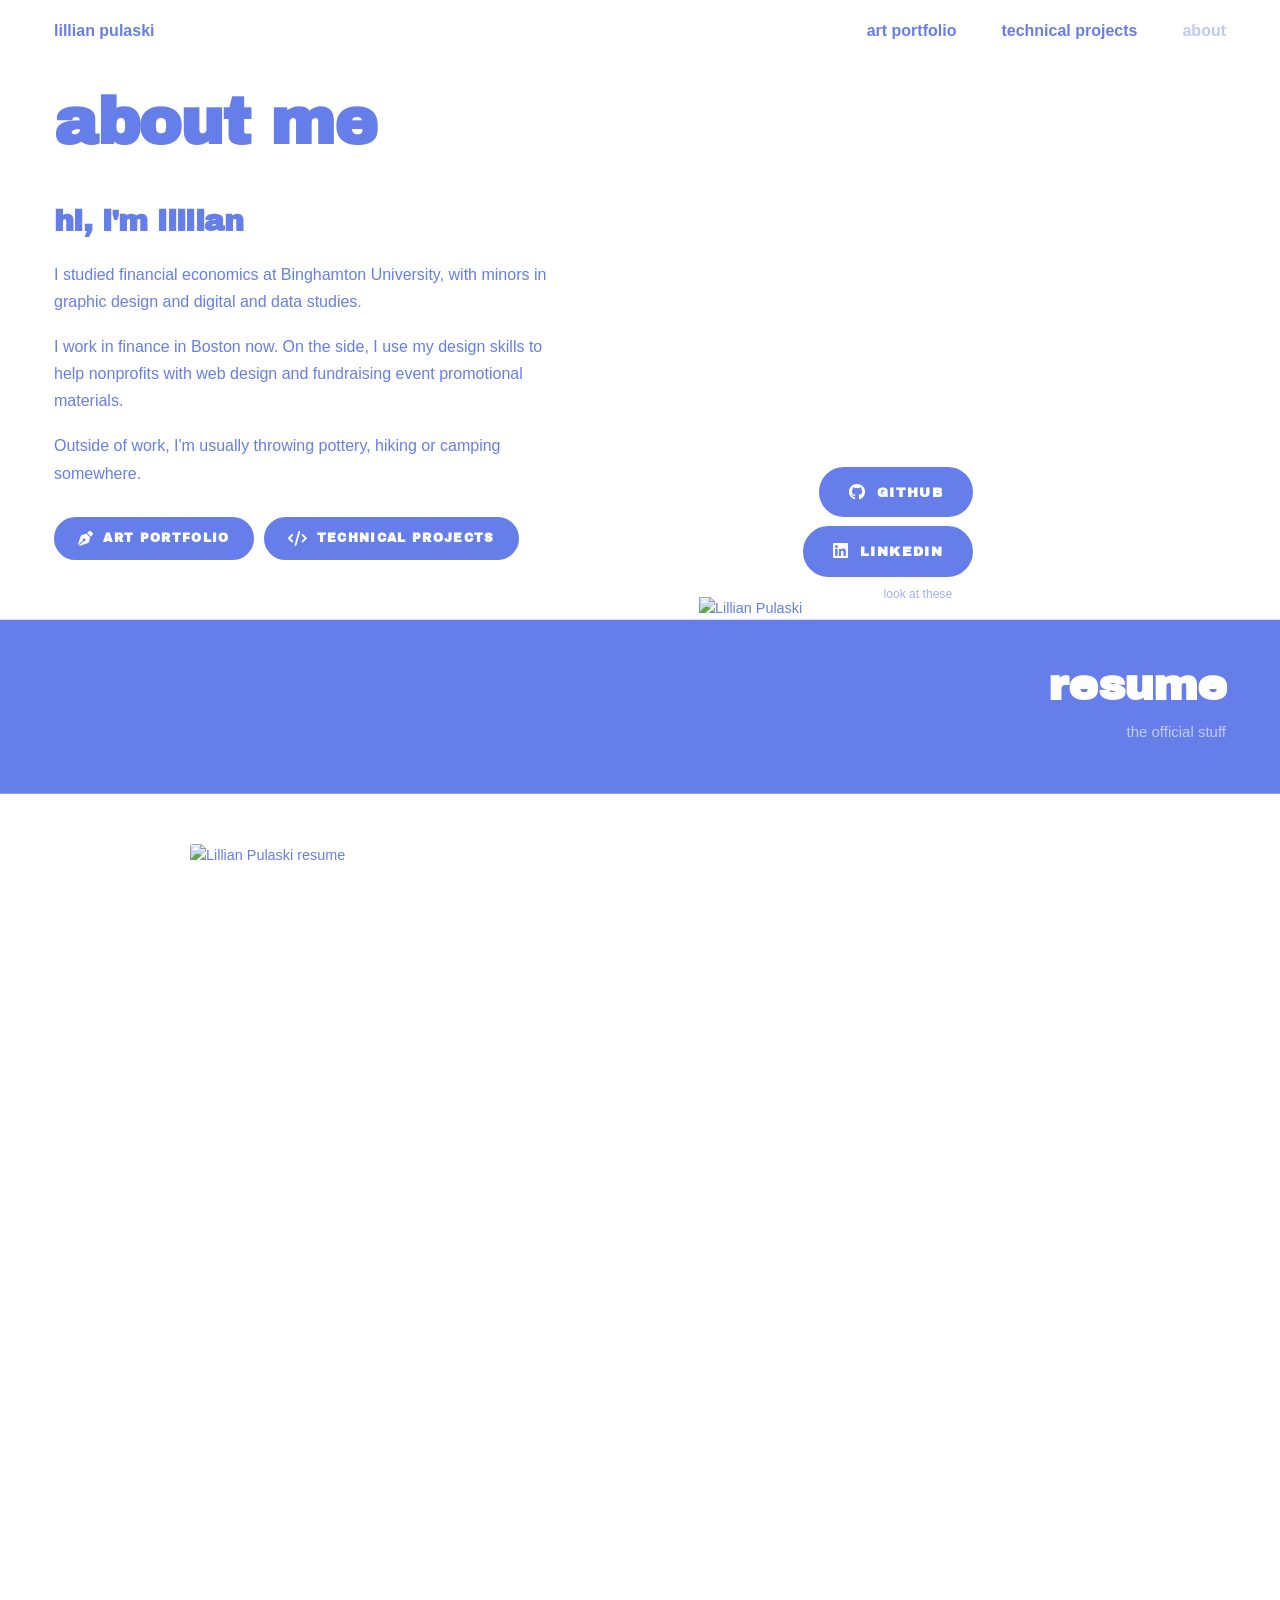
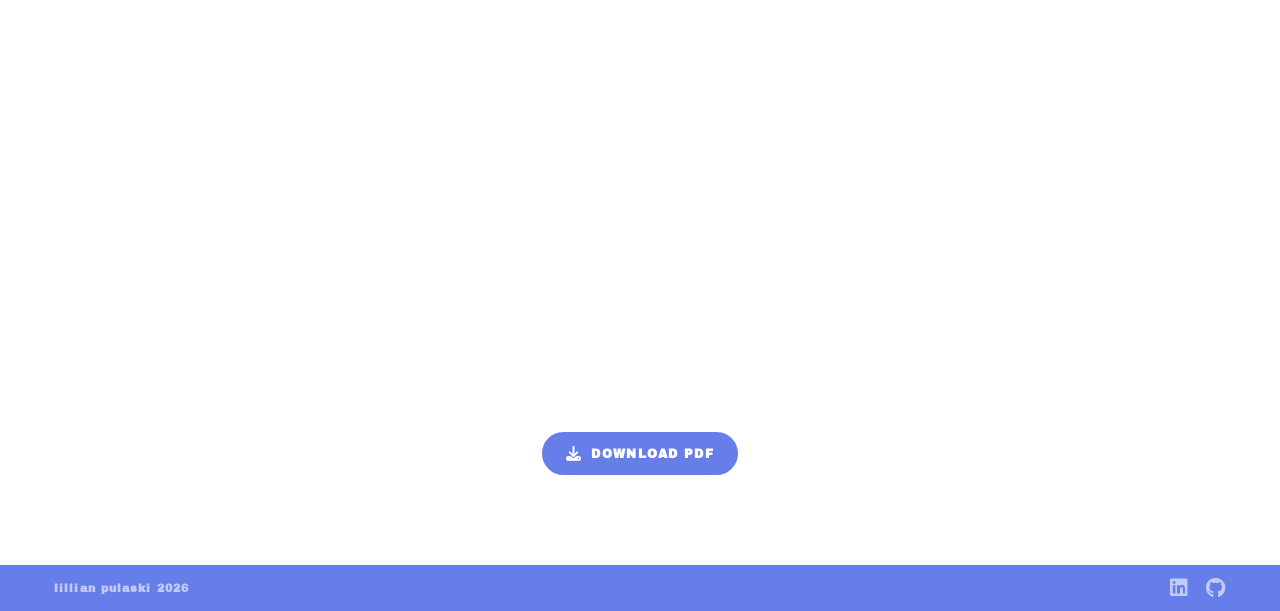
==== about.html @ 8039a745 "Update and rename resume.html to about.html" ====
<!DOCTYPE html>
<html lang="en">
<head>
    <meta charset="UTF-8">
    <meta name="viewport" content="width=device-width, initial-scale=1.0">
    <title>about</title>
    <link rel="icon" href="photos/icon3.svg">
    <link rel="stylesheet" href="style.css">
    <link rel="preconnect" href="https://fonts.googleapis.com">
    <link rel="preconnect" href="https://fonts.gstatic.com" crossorigin>
    <link href="https://fonts.googleapis.com/css2?family=Anton&family=Archivo+Black&display=swap" rel="stylesheet">
    <link rel="stylesheet" href="https://cdnjs.cloudflare.com/ajax/libs/font-awesome/6.4.0/css/all.min.css">
    <style>

        /* ── Hero ── */
        .hero { min-height: 0; padding: 0; }

        .hero-content {
            padding: 90px 54px 29px;
            width: 100%;
        }

        .name-container { margin-bottom: 0; }

        .portfolio-title {
            font-family: var(--font-display);
            font-weight: 900;
            font-size: clamp(28px, 5.5vw, 65px);
            letter-spacing: -0.02em;
            line-height: 1;
            color: var(--color-text);
            text-align: left;
            margin: 0;
        }

        /* ── Buttons ── */
        .btn {
            display: inline-flex;
            align-items: center;
            gap: 9px;
            padding: 12px 22px;
            border-radius: 999px;
            text-decoration: none;
            font-family: var(--font-display);
            font-weight: 900;
            font-size: 12px;
            letter-spacing: 0.11em;
            text-transform: uppercase;
            line-height: 1;
            border: 2px solid var(--color-text);
            background: var(--color-text);
            color: #fff;
            transition: background-color 0.25s ease, border-color 0.25s ease, transform 0.2s ease;
        }

        .btn i { font-size: 15px; }

        .btn:hover {
            background: #667eea;
            border-color: #667eea;
            transform: translateY(-2px);
        }

        .btn--big {
            padding: 17px 32px;
            font-size: 15px;
            gap: 12px;
        }

        .btn--big i { font-size: 19px; }

        /* ── About: text left, photo right ── */
        .about {
            max-width: 1440px;
            margin: 0 auto;
            padding: 20px 54px 0;
            overflow-x: clip;
            display: grid;
            grid-template-columns: minmax(0, 1fr) minmax(0, 45%);
            gap: 60px;
            align-items: end;
        }

        .about-text {
            align-self: start;
            padding-bottom: 60px;
        }

        .about-text p {
            font-size: 16px;
            line-height: 1.7;
            color: var(--color-text);
            margin: 0 0 18px;
            max-width: 56ch;
        }

        .about-text p:last-of-type { margin-bottom: 0; }

        .about-lead {
            font-family: var(--font-display);
            font-weight: 900;
            font-size: clamp(20px, 2.4vw, 30px) !important;
            letter-spacing: -0.02em;
            line-height: 1.15 !important;
            margin-bottom: 22px !important;
        }

        .about-links {
            display: flex;
            flex-wrap: wrap;
            gap: 10px;
            margin-top: 30px;
        }

        .about-photo {
            position: relative;
            margin: 0;
            justify-self: end;
            width: 100%;
            container-type: inline-size;
        }

        .about-photo img {
            width: 100%;
            height: auto;
            display: block;
        }

        /* GitHub/LinkedIn buttons placed over the hands in the photo */
        .palm-stack {
            position: absolute;
            bottom: 75%;
            right: 48%;
            display: flex;
            flex-direction: column;
            align-items: flex-end;
            gap: clamp(8px, 1.7cqw, 10px);
        }

        /* sized in cqw so they scale with the photo */
        .palm-stack .btn {
            white-space: nowrap;
            font-size: clamp(11px, 2.5cqw, 15px);
            padding: clamp(12px, 2.8cqw, 17px) clamp(16px, 5.3cqw, 32px);
            gap: clamp(7px, 2cqw, 12px);
            border-width: 2px;
        }

        .palm-stack .btn i { font-size: clamp(13px, 3.2cqw, 19px); }

        .palm-note {
            margin: 0 clamp(12px, 4cqw, 30px) 0 0;
            text-align: right;
            color: var(--color-text);
            opacity: 0.6;
            font-size: clamp(12px, 2.3cqw, 15px);
            line-height: 1.4;
            white-space: nowrap;
        }

        /* ── Resume ── */
        .resume-band {
            background-color: var(--color-text);
            padding: 43px 0 50px;
            box-shadow: 0 0 0 100vmax var(--color-text);
            clip-path: inset(0 -100vmax);
        }

        .resume-band-inner {
            max-width: 1440px;
            margin: 0 auto;
            padding: 0 54px;
        }

        .resume-band-title {
            font-family: var(--font-display);
            font-size: clamp(22px, 3.5vw, 47px);
            font-weight: 900;
            letter-spacing: -0.02em;
            color: #fff;
            text-align: right;
            margin-bottom: 12px;
            line-height: 1;
        }

        .resume-band-inner > p {
            color: rgba(255,255,255,0.6);
            font-size: 15px;
            line-height: 1.6;
            text-align: right;
            margin: 0 0 0 auto;
            max-width: 52ch;
        }

        .resume-section {
            max-width: 1440px;
            margin: 0 auto;
            padding: 50px 54px 90px;
        }

        /* letter-size (8.5 x 11) resume image */
        .resume-img {
            display: block;
            width: 100%;
            max-width: 900px;
            margin: 0 auto;
            aspect-ratio: 8.5 / 11;
            object-fit: contain;
            background: #fff;
            border-radius: 3px;
        }

        .resume-actions {
            display: flex;
            justify-content: center;
            margin-top: 24px;
        }

        /* ── Responsive ── */
        @media (max-width: 1150px) {
            .about { gap: 36px; padding-left: 30px; padding-right: 30px; }
        }

        @media (max-width: 900px) {
            .about {
                grid-template-columns: minmax(0, 1fr);
                gap: 32px;
                padding: 20px 20px 0;
            }

            .about-text { padding-bottom: 0; }

            .about-photo {
                justify-self: center;
                width: 100%;
                max-width: min(460px, 92vw);
            }
        }

        @media (max-width: 768px) {
            .hero-content { padding: 76px 20px 20px; }
            .resume-band-inner { padding: 0 20px; }
            .resume-band-title { font-size: 36px; }
            .resume-section { padding: 36px 20px 72px; }
        }

        @media (prefers-reduced-motion: reduce) {
            .btn { transition: none; }
            .btn:hover { transform: none; }
        }

        /* ── Footer ── */
        .footer {
            background-color: var(--color-text) !important;
            border-top: none;
            padding: 13px 54px !important;
        }

        .footer-content {
            flex-direction: row !important;
            align-items: center;
            justify-content: space-between;
            max-width: none !important;
            width: 100%;
            margin: 0 !important;
            padding: 0 !important;
        }

        .footer-text {
            color: rgba(255,255,255,0.6) !important;
            font-weight: 900 !important;
            font-family: var(--font-display) !important;
            white-space: nowrap;
        }

        .footer-icon-link { color: rgba(255,255,255,0.6) !important; }
        .footer-icon-link:hover { color: white !important; }
        .footer-icon { width: 20px; height: 20px; font-size: 20px !important; }
        .footer-right { gap: 16px !important; flex-shrink: 0; }

        @media (max-width: 768px) {
            .footer { padding: 13px 20px !important; }
        }
    </style>
</head>
<body>

    <!-- Navigation -->
    <nav class="nav">
        <div class="nav-content">
            <div class="nav-name">lillian pulaski</div>
            <div class="nav-links">
                <a href="art.html" class="nav-link">art portfolio</a>
                <a href="technical.html" class="nav-link">technical projects</a>
                <a href="about.html" class="nav-link nav-link--active">about</a>
            </div>
        </div>
    </nav>

    <!-- Hero -->
    <section class="hero">
        <div class="hero-content">
            <div class="name-container">
                <div class="portfolio-title">about me</div>
            </div>
        </div>
    </section>

    <!-- About -->
    <div class="about">

        <div class="about-text">

            <p class="about-lead">hi, i'm lillian</p>

            <p>I studied financial economics at Binghamton University, with minors in graphic design and digital and data studies.</p>

            <p>I work in finance in Boston now. On the side, I use my design skills to help nonprofits with web design and fundraising event promotional materials.</p>

            <p>Outside of work, I'm usually throwing pottery, hiking or camping somewhere.</p>

            <div class="about-links">
                <a href="art.html" class="btn">
                    <i class="fa-solid fa-pen-nib"></i><span>Art portfolio</span>
                </a>
                <a href="technical.html" class="btn">
                    <i class="fa-solid fa-code"></i><span>Technical projects</span>
                </a>
            </div>

        </div>

        <figure class="about-photo">
            <img src="photos/lillian-about.png" alt="Lillian Pulaski">
            <div class="palm-stack">
                <a href="https://github.com/lillian-pulaski" class="btn btn--big" target="_blank" rel="noopener">
                    <i class="fab fa-github"></i><span>GitHub</span>
                </a>
                <a href="https://www.linkedin.com/in/lillian-pulaski/" class="btn btn--big" target="_blank" rel="noopener">
                    <i class="fab fa-linkedin"></i><span>LinkedIn</span>
                </a>
                <p class="palm-note">look at these</p>
            </div>
        </figure>

    </div>

    <!-- Resume -->
    <div class="resume-band">
        <div class="resume-band-inner">
            <h2 class="resume-band-title">resume</h2>
            <p>the official stuff</p>
        </div>
    </div>

    <div class="resume-section">
        <img src="photos/lillian-pulaski-resume.png" alt="Lillian Pulaski resume" class="resume-img">
        <div class="resume-actions">
            <a href="pdfs/lillian-pulaski-resume.pdf" class="btn" download>
                <i class="fa-solid fa-download"></i><span>Download PDF</span>
            </a>
        </div>
    </div>

    <!-- Footer -->
    <footer class="footer">
        <div class="footer-content">
            <div class="footer-left">
                <p class="footer-text">lillian pulaski 2026</p>
            </div>
            <div class="footer-right">
                <a href="https://www.linkedin.com/in/lillian-pulaski/" class="footer-link footer-icon-link" target="_blank" aria-label="LinkedIn">
                    <i class="fab fa-linkedin footer-icon"></i>
                </a>
                <a href="https://github.com/lillian-pulaski" class="footer-link footer-icon-link" target="_blank" aria-label="GitHub">
                    <i class="fab fa-github footer-icon"></i>
                </a>
            </div>
        </div>
    </footer>

    <script src="https://cdnjs.cloudflare.com/ajax/libs/gsap/3.12.5/gsap.min.js"></script>
    <script src="https://cdnjs.cloudflare.com/ajax/libs/gsap/3.12.5/ScrollTrigger.min.js"></script>
    <script src="script.js"></script>
</body>
</html>
---- style.css ----
/* ── Reset ── */
* {
    margin: 0;
    padding: 0;
    box-sizing: border-box;
}

:root {
    --color-text: #667eea;
    --color-bg: #ffffff;
    --color-text-secondary: #bfc8f2;
    --font-display: 'Archivo Black', sans-serif;
    --font-body: -apple-system, BlinkMacSystemFont, "Segoe UI", sans-serif;
}

/* base font size at 90% */
html {
    font-size: 90%;
    scroll-behavior: smooth;
    /* don't add overflow-x here, it clips the full-bleed bands */
}

body {
    font-family: var(--font-body);
    background-color: var(--color-bg);
    color: var(--color-text);
    /* same here, no overflow-x: hidden */
    line-height: 1.6;
}

::selection {
    background-color: var(--color-text);
    color: var(--color-bg);
}

/* ── Navigation ── */
.nav {
    position: fixed;
    top: 0;
    left: 0;
    right: 0;
    z-index: 1000;
    padding: 18px 54px;
    background-color: var(--color-bg);
}

.nav-content {
    display: flex;
    justify-content: space-between;
    align-items: center;
}

.nav-name {
    font-size: 16px;
    font-weight: 700;
    color: var(--color-text);
}

.nav-links {
    display: flex;
    gap: 45px;
}

.nav-link {
    color: var(--color-text);
    text-decoration: none;
    font-size: 16px;
    font-weight: 700;
    transition: color 0.3s ease;
}

.nav-link:hover { color: var(--color-text-secondary); }

.nav-link--active { color: var(--color-text-secondary) !important; }

/* ── Hero ── */
.hero {
    position: relative;
    min-height: 100vh;
    display: flex;
    align-items: flex-start;
    justify-content: center;
}

.hero-content {
    position: relative;
    z-index: 2;
    text-align: left;
    padding: 54px 36px;
}

.name-container { margin-bottom: 16px; }

.name {
    font-family: var(--font-display);
    font-weight: 900;
    line-height: 0.85;
    letter-spacing: -0.02em;
}

.index-name { text-align: right; }

.name-line {
    display: block;
    font-size: clamp(72px, 16vw, 200px);
}

.name-line.highlight {
    background-color: var(--color-text);
    color: var(--color-bg);
    display: block;
    box-sizing: border-box;
    position: relative;
    left: 50%;
    right: 50%;
    margin-left: -50vw;
    margin-right: -50vw;
    width: 100vw;
    padding-left: 36px;
    text-align: left;
}

.subtitle-wrapper { margin-top: 36px; }

.subtitle {
    font-size: 22px;
    letter-spacing: 0.2em;
    color: var(--color-text);
    margin-bottom: 8px;
    font-weight: 500;
    text-align: center;
}

.subtitle-secondary {
    font-size: 13px;
    letter-spacing: 0.15em;
    color: var(--color-text-secondary);
    font-weight: 400;
}

.portfolio-title {
    font-family: var(--font-display);
    font-weight: 900;
    font-size: clamp(28px, 5.5vw, 65px);
    letter-spacing: -0.02em;
    line-height: 1;
    color: var(--color-text);
    text-align: left;
    margin-top: 0;
}

/* ── Work grid ── */
.featured {
    padding: 108px 54px;
    max-width: 1440px;
    margin: 0 auto;
}

.section-header { margin-bottom: 72px; }

.section-title {
    font-size: 13px;
    letter-spacing: 0.2em;
    color: var(--color-text-secondary);
    margin-bottom: 18px;
    font-weight: 500;
}

.section-line {
    width: 90px;
    height: 1px;
    background: var(--color-text);
}

.work-grid {
    display: grid;
    grid-template-columns: repeat(12, 1fr);
    gap: 27px;
}

.work-item { grid-column: span 4; transition: opacity 0.3s ease; }
.work-item:hover { opacity: 0.7; }
.work-item.large { grid-column: span 8; }
.work-item.wide  { grid-column: span 6; }

.work-image-strip {
    display: flex;
    gap: 9px;
    overflow-x: auto;
    scrollbar-width: thin;
    scrollbar-color: var(--color-text) transparent;
    margin-bottom: 22px;
    -webkit-overflow-scrolling: touch;
    padding-bottom: 6px;
}

.work-image-strip::-webkit-scrollbar { height: 4px; }
.work-image-strip::-webkit-scrollbar-track { background: transparent; }
.work-image-strip::-webkit-scrollbar-thumb { background: var(--color-text-secondary); border-radius: 0; }
.work-image-strip::-webkit-scrollbar-thumb:hover { background: var(--color-text); }

.work-image {
    flex: 0 0 auto;
    width: 200px;
    aspect-ratio: 3 / 4;
    overflow: hidden;
    background: var(--color-bg);
}

.work-image-strip:has(> :only-child) > .work-image {
    width: 100%;
    flex: 1 1 auto;
}

.work-image img { width: 100%; height: 100%; object-fit: cover; display: block; }

.image-placeholder {
    width: 100%;
    height: 100%;
    background: var(--color-bg);
    display: flex;
    align-items: center;
    justify-content: center;
}

.placeholder-text {
    font-size: 13px;
    letter-spacing: 0.2em;
    color: var(--color-text-secondary);
}

.work-info { padding: 0 4px; }
.work-title { font-size: 22px; font-weight: 700; margin-bottom: 7px; }
.work-category { font-size: 11px; letter-spacing: 0.1em; color: var(--color-text-secondary); }

/* ── Footer ── */
.footer { padding: 14px 54px; }

.footer-content {
    max-width: 1440px;
    margin: 0 auto;
    display: flex;
    justify-content: space-between;
    align-items: center;
}

.footer-left { display: flex; flex-direction: column; gap: 7px; }

.footer-text { font-size: 11px; letter-spacing: 0.1em; color: var(--color-bg); }

.footer-right { display: flex; gap: 36px; flex-shrink: 0; }

.footer-link { font-size: 11px; letter-spacing: 0.15em; color: var(--color-bg); text-decoration: none; transition: color 0.3s ease; }
.footer-link:hover { color: var(--color-text-secondary); }

.footer-icon-link {
    font-size: 0;
    display: flex;
    align-items: center;
    justify-content: center;
    color: var(--color-text);
    transition: color 0.3s ease;
}

.footer-icon-link:hover { color: var(--color-text-secondary); }
.footer-icon { width: 20px; height: 20px; }

/* ── Responsive ── */
@media (max-width: 1200px) {
    .work-grid { grid-template-columns: repeat(8, 1fr); }
    .work-item { grid-column: span 4; }
    .work-item.large,
    .work-item.wide { grid-column: span 8; }
}

@media (max-width: 768px) {
    .nav { padding: 14px 20px; }
    .nav-name { font-size: 14px; }
    .nav-links { gap: 20px; }
    .nav-link { font-size: 14px; }
    .name-line { font-size: clamp(44px, 12vw, 110px); }
    .name-line.highlight { padding-left: 20px; }
    .subtitle { font-size: 15px; }
    .subtitle-secondary { font-size: 11px; }
    .featured { padding: 72px 27px; }
    .work-grid { grid-template-columns: 1fr; gap: 36px; }
    .work-item,
    .work-item.large,
    .work-item.wide { grid-column: span 1; }
    .work-image { width: 144px; }
    .work-image-strip:has(> :only-child) > .work-image { width: 100%; }

    /* footer: always one row */
    .footer { padding: 12px 20px !important; }
    .footer-content { flex-direction: row !important; align-items: center; gap: 12px; }
    .footer-right { gap: 14px !important; }
}
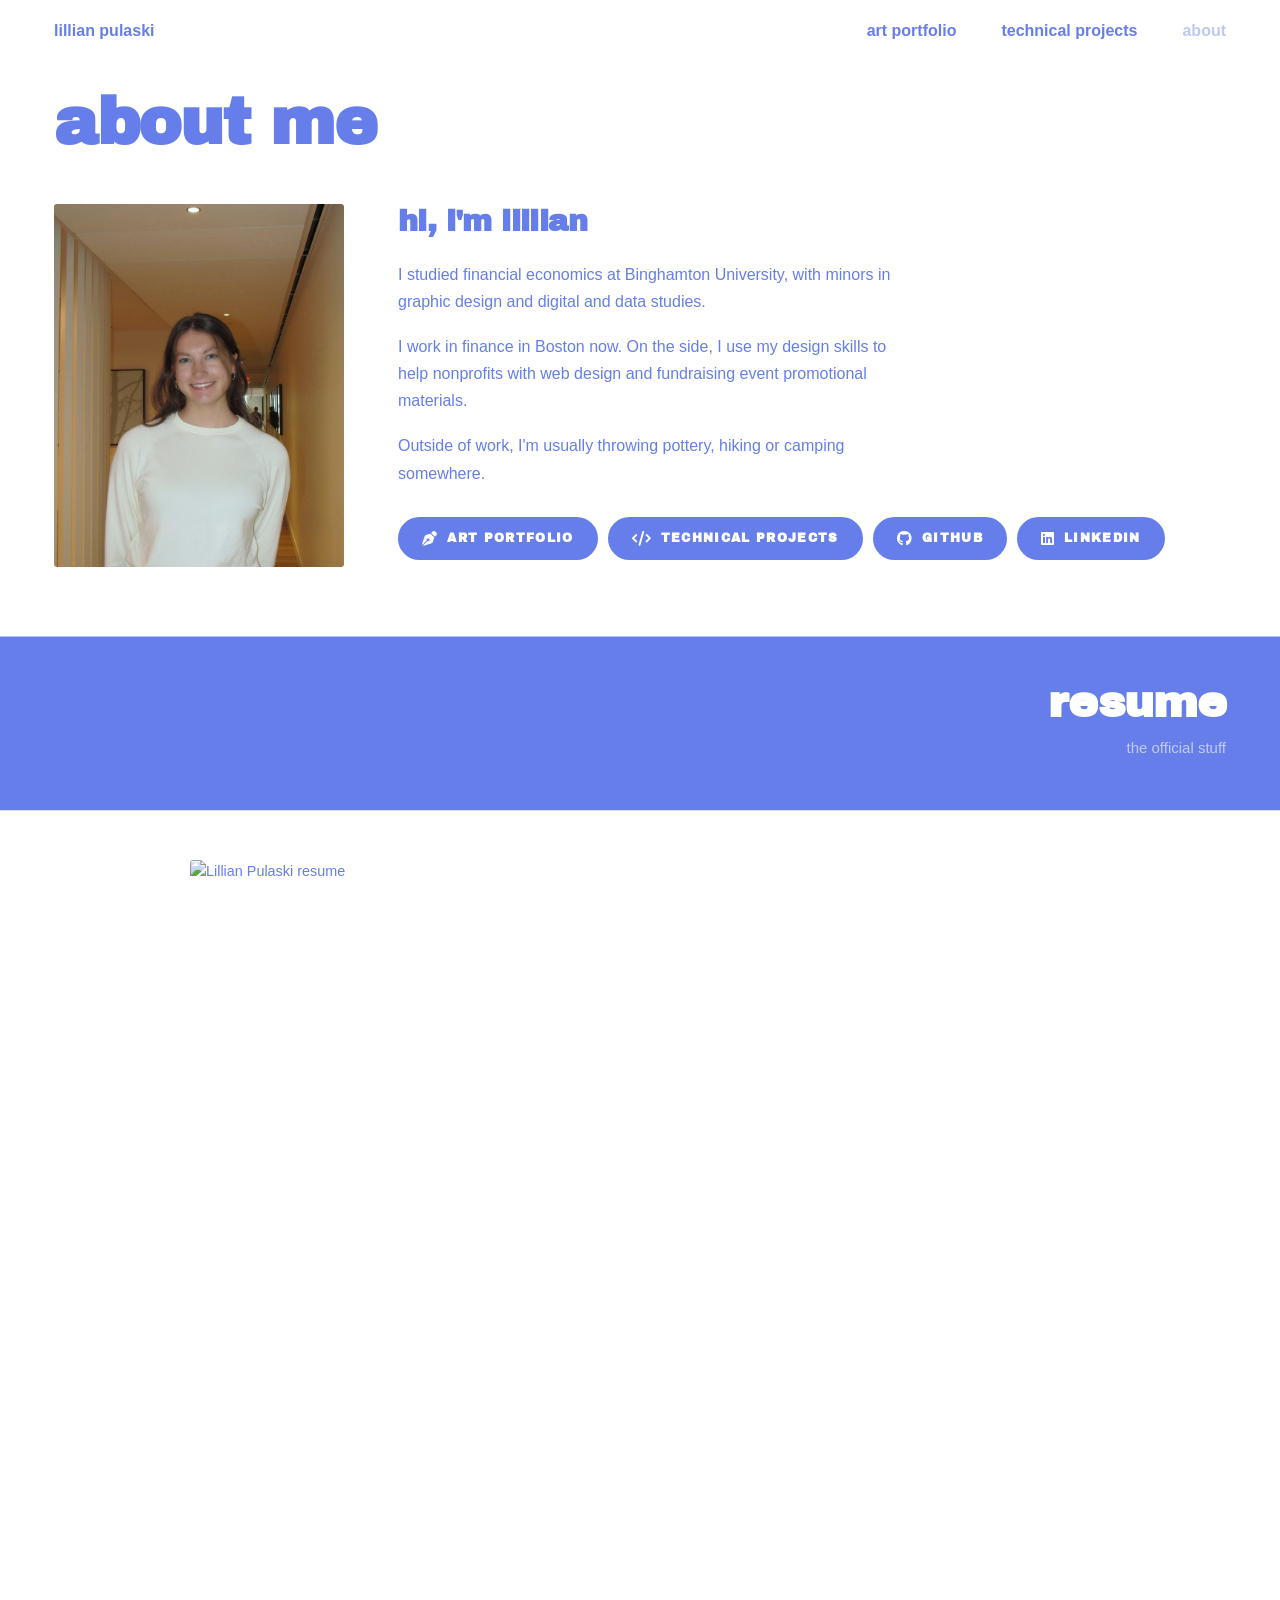
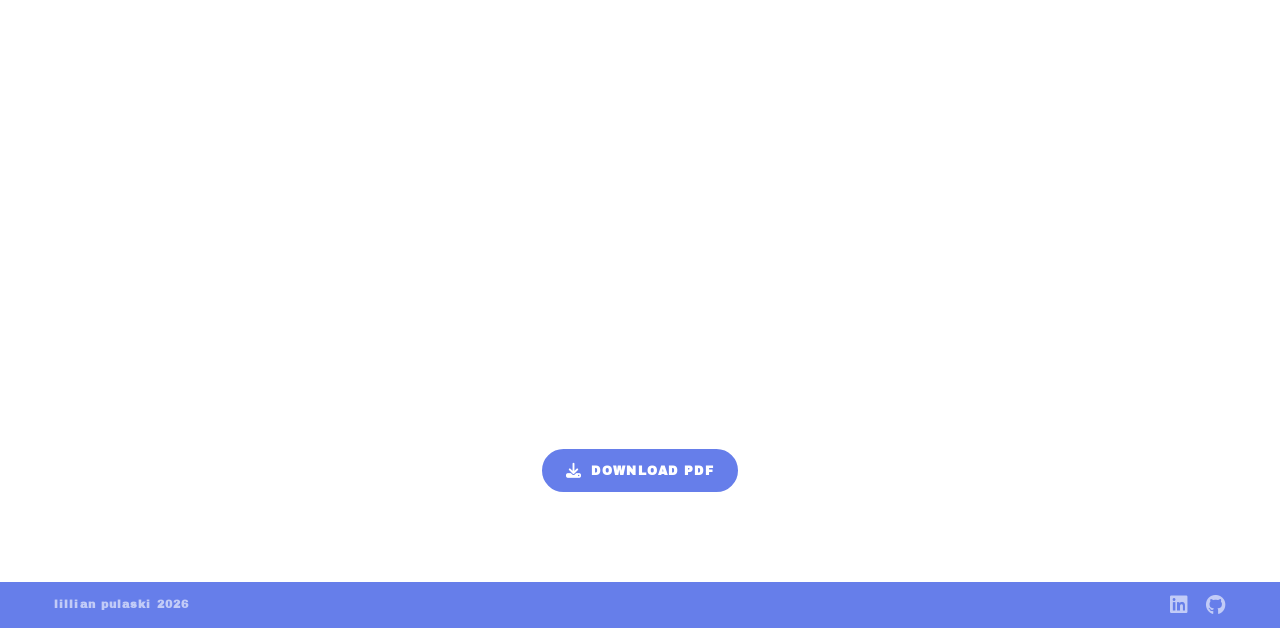
==== commit 7a8d681f: "Revise about.html layout and content Updated the structure and content of the about page, including " ====
--- a/about.html
+++ b/about.html
@@ -61,29 +61,30 @@
             transform: translateY(-2px);
         }
 
-        .btn--big {
-            padding: 17px 32px;
-            font-size: 15px;
-            gap: 12px;
-        }
-
-        .btn--big i { font-size: 19px; }
-
-        /* ── About: text left, photo right ── */
+        /* ── About: photo left, text right ── */
         .about {
             max-width: 1440px;
             margin: 0 auto;
-            padding: 20px 54px 0;
-            overflow-x: clip;
+            padding: 20px 54px 70px;
             display: grid;
-            grid-template-columns: minmax(0, 1fr) minmax(0, 45%);
-            gap: 60px;
-            align-items: end;
-        }
-
-        .about-text {
-            align-self: start;
-            padding-bottom: 60px;
+            grid-template-columns: minmax(0, 290px) minmax(0, 1fr);
+            gap: 54px;
+            align-items: start;
+        }
+
+        .about-photo {
+            margin: 0;
+            aspect-ratio: 4 / 5;
+            border-radius: 3px;
+            overflow: hidden;
+            background: #f1f3f9;
+        }
+
+        .about-photo img {
+            width: 100%;
+            height: 100%;
+            object-fit: cover;
+            display: block;
         }
 
         .about-text p {
@@ -110,52 +111,6 @@
             flex-wrap: wrap;
             gap: 10px;
             margin-top: 30px;
-        }
-
-        .about-photo {
-            position: relative;
-            margin: 0;
-            justify-self: end;
-            width: 100%;
-            container-type: inline-size;
-        }
-
-        .about-photo img {
-            width: 100%;
-            height: auto;
-            display: block;
-        }
-
-        /* GitHub/LinkedIn buttons placed over the hands in the photo */
-        .palm-stack {
-            position: absolute;
-            bottom: 75%;
-            right: 48%;
-            display: flex;
-            flex-direction: column;
-            align-items: flex-end;
-            gap: clamp(8px, 1.7cqw, 10px);
-        }
-
-        /* sized in cqw so they scale with the photo */
-        .palm-stack .btn {
-            white-space: nowrap;
-            font-size: clamp(11px, 2.5cqw, 15px);
-            padding: clamp(12px, 2.8cqw, 17px) clamp(16px, 5.3cqw, 32px);
-            gap: clamp(7px, 2cqw, 12px);
-            border-width: 2px;
-        }
-
-        .palm-stack .btn i { font-size: clamp(13px, 3.2cqw, 19px); }
-
-        .palm-note {
-            margin: 0 clamp(12px, 4cqw, 30px) 0 0;
-            text-align: right;
-            color: var(--color-text);
-            opacity: 0.6;
-            font-size: clamp(12px, 2.3cqw, 15px);
-            line-height: 1.4;
-            white-space: nowrap;
         }
 
         /* ── Resume ── */
@@ -221,20 +176,15 @@
             .about { gap: 36px; padding-left: 30px; padding-right: 30px; }
         }
 
-        @media (max-width: 900px) {
+        /* stack photo above text on small screens */
+        @media (max-width: 760px) {
             .about {
                 grid-template-columns: minmax(0, 1fr);
-                gap: 32px;
-                padding: 20px 20px 0;
+                gap: 28px;
+                padding: 20px 20px 56px;
             }
 
-            .about-text { padding-bottom: 0; }
-
-            .about-photo {
-                justify-self: center;
-                width: 100%;
-                max-width: min(460px, 92vw);
-            }
+            .about-photo { max-width: 290px; }
         }
 
         @media (max-width: 768px) {
@@ -290,7 +240,7 @@
         <div class="nav-content">
             <div class="nav-name">lillian pulaski</div>
             <div class="nav-links">
-                <a href="art.html" class="nav-link">art portfolio</a>
+                <a href="index.html" class="nav-link">art portfolio</a>
                 <a href="technical.html" class="nav-link">technical projects</a>
                 <a href="about.html" class="nav-link nav-link--active">about</a>
             </div>
@@ -309,6 +259,10 @@
     <!-- About -->
     <div class="about">
 
+        <figure class="about-photo">
+            <img src="photos/lillian-headshot.jpg" alt="Lillian Pulaski">
+        </figure>
+
         <div class="about-text">
 
             <p class="about-lead">hi, i'm lillian</p>
@@ -320,28 +274,21 @@
             <p>Outside of work, I'm usually throwing pottery, hiking or camping somewhere.</p>
 
             <div class="about-links">
-                <a href="art.html" class="btn">
+                <a href="index.html" class="btn">
                     <i class="fa-solid fa-pen-nib"></i><span>Art portfolio</span>
                 </a>
                 <a href="technical.html" class="btn">
                     <i class="fa-solid fa-code"></i><span>Technical projects</span>
                 </a>
-            </div>
-
-        </div>
-
-        <figure class="about-photo">
-            <img src="photos/lillian-about.png" alt="Lillian Pulaski">
-            <div class="palm-stack">
-                <a href="https://github.com/lillian-pulaski" class="btn btn--big" target="_blank" rel="noopener">
+                <a href="https://github.com/lillian-pulaski" class="btn" target="_blank" rel="noopener">
                     <i class="fab fa-github"></i><span>GitHub</span>
                 </a>
-                <a href="https://www.linkedin.com/in/lillian-pulaski/" class="btn btn--big" target="_blank" rel="noopener">
+                <a href="https://www.linkedin.com/in/lillian-pulaski/" class="btn" target="_blank" rel="noopener">
                     <i class="fab fa-linkedin"></i><span>LinkedIn</span>
                 </a>
-                <p class="palm-note">look at these</p>
-            </div>
-        </figure>
+            </div>
+
+        </div>
 
     </div>
 
@@ -379,8 +326,6 @@
         </div>
     </footer>
 
-    <script src="https://cdnjs.cloudflare.com/ajax/libs/gsap/3.12.5/gsap.min.js"></script>
-    <script src="https://cdnjs.cloudflare.com/ajax/libs/gsap/3.12.5/ScrollTrigger.min.js"></script>
     <script src="script.js"></script>
 </body>
 </html>
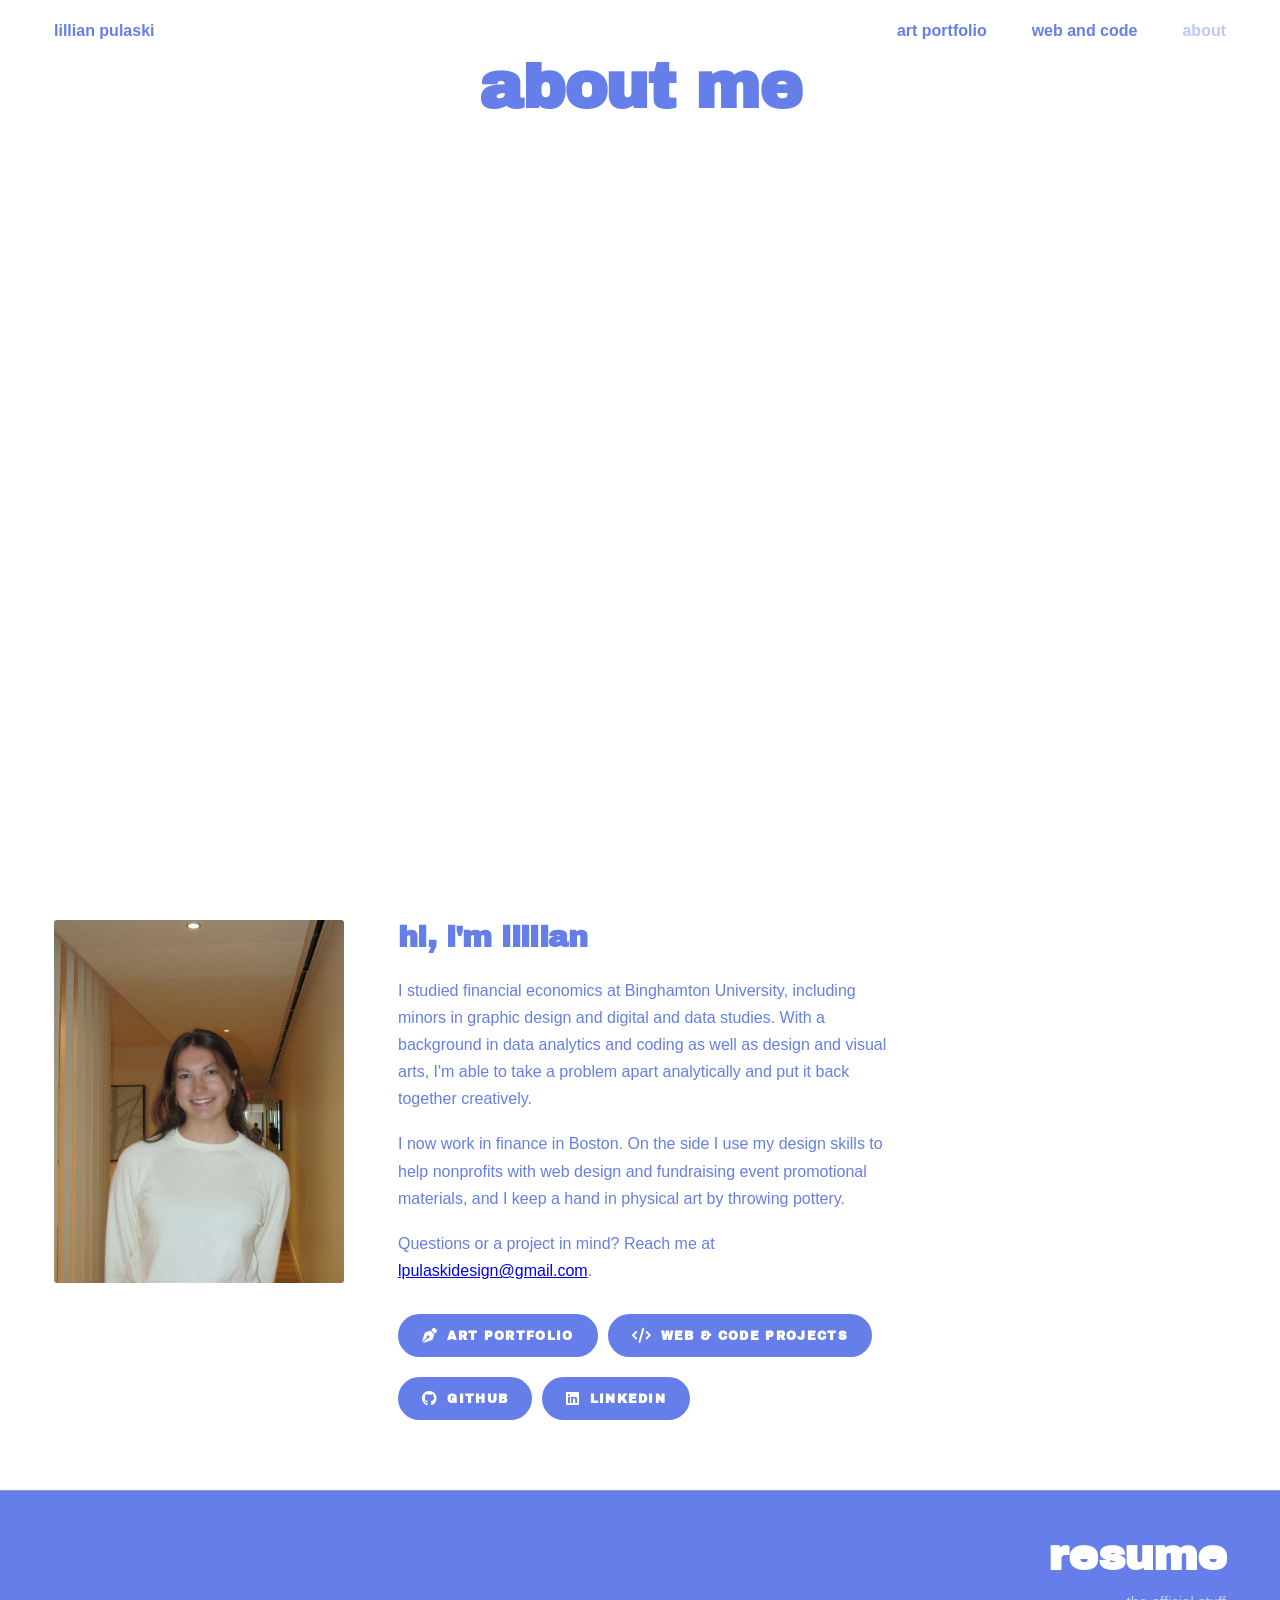
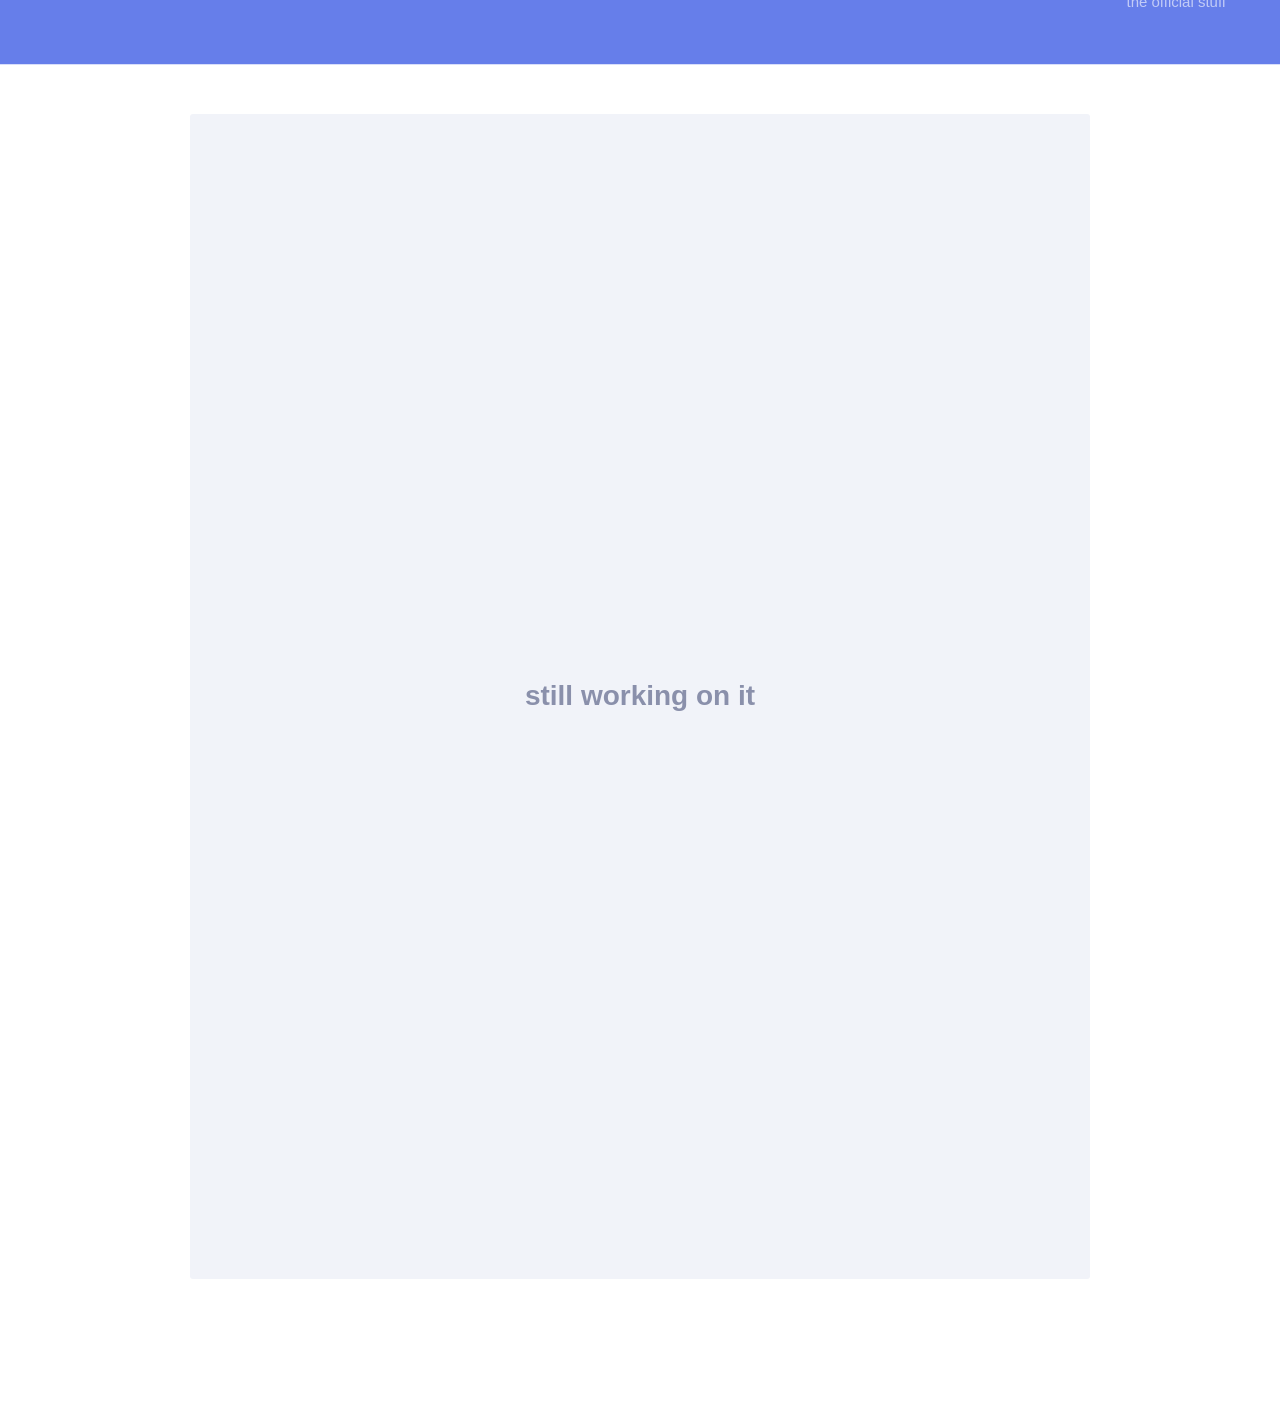
==== commit d8967950: "Revise about.html with new content and styles Updated the about page with new content and styling ad" ====
--- a/about.html
+++ b/about.html
@@ -12,26 +12,7 @@
     <link rel="stylesheet" href="https://cdnjs.cloudflare.com/ajax/libs/font-awesome/6.4.0/css/all.min.css">
     <style>
 
-        /* ── Hero ── */
-        .hero { min-height: 0; padding: 0; }
-
-        .hero-content {
-            padding: 90px 54px 29px;
-            width: 100%;
-        }
-
-        .name-container { margin-bottom: 0; }
-
-        .portfolio-title {
-            font-family: var(--font-display);
-            font-weight: 900;
-            font-size: clamp(28px, 5.5vw, 65px);
-            letter-spacing: -0.02em;
-            line-height: 1;
-            color: var(--color-text);
-            text-align: left;
-            margin: 0;
-        }
+        /* hero, portfolio-title and the footer come from style.css */
 
         /* ── Buttons ── */
         .btn {
@@ -83,7 +64,9 @@
         .about-photo img {
             width: 100%;
             height: 100%;
+            /* anchored above centre so the crop keeps the face in frame */
             object-fit: cover;
+            object-position: center 25%;
             display: block;
         }
 
@@ -111,6 +94,13 @@
             flex-wrap: wrap;
             gap: 10px;
             margin-top: 30px;
+        }
+
+        /* zero-height full-width item: forces everything after it
+           onto the next row, whatever the screen width */
+        .about-links-break {
+            flex-basis: 100%;
+            height: 0;
         }
 
         /* ── Resume ── */
@@ -165,6 +155,32 @@
             border-radius: 3px;
         }
 
+        /* stand-in shown until the resume image exists */
+        .resume-pending {
+            display: flex;
+            flex-direction: column;
+            align-items: center;
+            justify-content: center;
+            gap: 10px;
+            text-align: center;
+            width: 100%;
+            max-width: 900px;
+            margin: 0 auto;
+            aspect-ratio: 8.5 / 11;
+            padding: 24px;
+            background: #f1f3f9;
+            border-radius: 3px;
+        }
+
+        .resume-pending-title {
+            font-family: var(--font-body);
+            font-weight: 600;
+            font-size: clamp(18px, 2.4vw, 28px);
+            letter-spacing: 0;
+            line-height: 1.1;
+            color: #8a90ab;
+        }
+
         .resume-actions {
             display: flex;
             justify-content: center;
@@ -177,7 +193,7 @@
         }
 
         /* stack photo above text on small screens */
-        @media (max-width: 760px) {
+        @media (max-width: 768px) {
             .about {
                 grid-template-columns: minmax(0, 1fr);
                 gap: 28px;
@@ -185,10 +201,7 @@
             }
 
             .about-photo { max-width: 290px; }
-        }
-
-        @media (max-width: 768px) {
-            .hero-content { padding: 76px 20px 20px; }
+
             .resume-band-inner { padding: 0 20px; }
             .resume-band-title { font-size: 36px; }
             .resume-section { padding: 36px 20px 72px; }
@@ -197,39 +210,6 @@
         @media (prefers-reduced-motion: reduce) {
             .btn { transition: none; }
             .btn:hover { transform: none; }
-        }
-
-        /* ── Footer ── */
-        .footer {
-            background-color: var(--color-text) !important;
-            border-top: none;
-            padding: 13px 54px !important;
-        }
-
-        .footer-content {
-            flex-direction: row !important;
-            align-items: center;
-            justify-content: space-between;
-            max-width: none !important;
-            width: 100%;
-            margin: 0 !important;
-            padding: 0 !important;
-        }
-
-        .footer-text {
-            color: rgba(255,255,255,0.6) !important;
-            font-weight: 900 !important;
-            font-family: var(--font-display) !important;
-            white-space: nowrap;
-        }
-
-        .footer-icon-link { color: rgba(255,255,255,0.6) !important; }
-        .footer-icon-link:hover { color: white !important; }
-        .footer-icon { width: 20px; height: 20px; font-size: 20px !important; }
-        .footer-right { gap: 16px !important; flex-shrink: 0; }
-
-        @media (max-width: 768px) {
-            .footer { padding: 13px 20px !important; }
         }
     </style>
 </head>
@@ -241,7 +221,7 @@
             <div class="nav-name">lillian pulaski</div>
             <div class="nav-links">
                 <a href="index.html" class="nav-link">art portfolio</a>
-                <a href="technical.html" class="nav-link">technical projects</a>
+                <a href="technical.html" class="nav-link">web and code</a>
                 <a href="about.html" class="nav-link nav-link--active">about</a>
             </div>
         </div>
@@ -267,19 +247,20 @@
 
             <p class="about-lead">hi, i'm lillian</p>
 
-            <p>I studied financial economics at Binghamton University, with minors in graphic design and digital and data studies.</p>
-
-            <p>I work in finance in Boston now. On the side, I use my design skills to help nonprofits with web design and fundraising event promotional materials.</p>
-
-            <p>Outside of work, I'm usually throwing pottery, hiking or camping somewhere.</p>
+            <p>I studied financial economics at Binghamton University, including minors in graphic design and digital and data studies. With a background in data analytics and coding as well as design and visual arts, I'm able to take a problem apart analytically and put it back together creatively.</p>
+
+            <p>I now work in finance in Boston. On the side I use my design skills to help nonprofits with web design and fundraising event promotional materials, and I keep a hand in physical art by throwing pottery.</p>
+
+            <p>Questions or a project in mind? Reach me at <a href="mailto:lpulaskidesign@gmail.com">lpulaskidesign@gmail.com</a>.</p>
 
             <div class="about-links">
                 <a href="index.html" class="btn">
                     <i class="fa-solid fa-pen-nib"></i><span>Art portfolio</span>
                 </a>
                 <a href="technical.html" class="btn">
-                    <i class="fa-solid fa-code"></i><span>Technical projects</span>
-                </a>
+                    <i class="fa-solid fa-code"></i><span>Web & code projects</span>
+                </a>
+                <div class="about-links-break"></div>
                 <a href="https://github.com/lillian-pulaski" class="btn" target="_blank" rel="noopener">
                     <i class="fab fa-github"></i><span>GitHub</span>
                 </a>
@@ -301,12 +282,22 @@
     </div>
 
     <div class="resume-section">
-        <img src="photos/lillian-pulaski-resume.png" alt="Lillian Pulaski resume" class="resume-img">
+
+        <img src="photos/lillian-pulaski-resume.png" alt="Lillian Pulaski resume" class="resume-img"
+             onerror="this.remove(); document.getElementById('resume-pending').hidden = false;">
+
+        <div class="resume-pending" id="resume-pending" hidden>
+            <div class="resume-pending-title">still working on it</div>
+        </div>
+
+        <!--
         <div class="resume-actions">
             <a href="pdfs/lillian-pulaski-resume.pdf" class="btn" download>
                 <i class="fa-solid fa-download"></i><span>Download PDF</span>
             </a>
         </div>
+        -->
+
     </div>
 
     <!-- Footer -->
